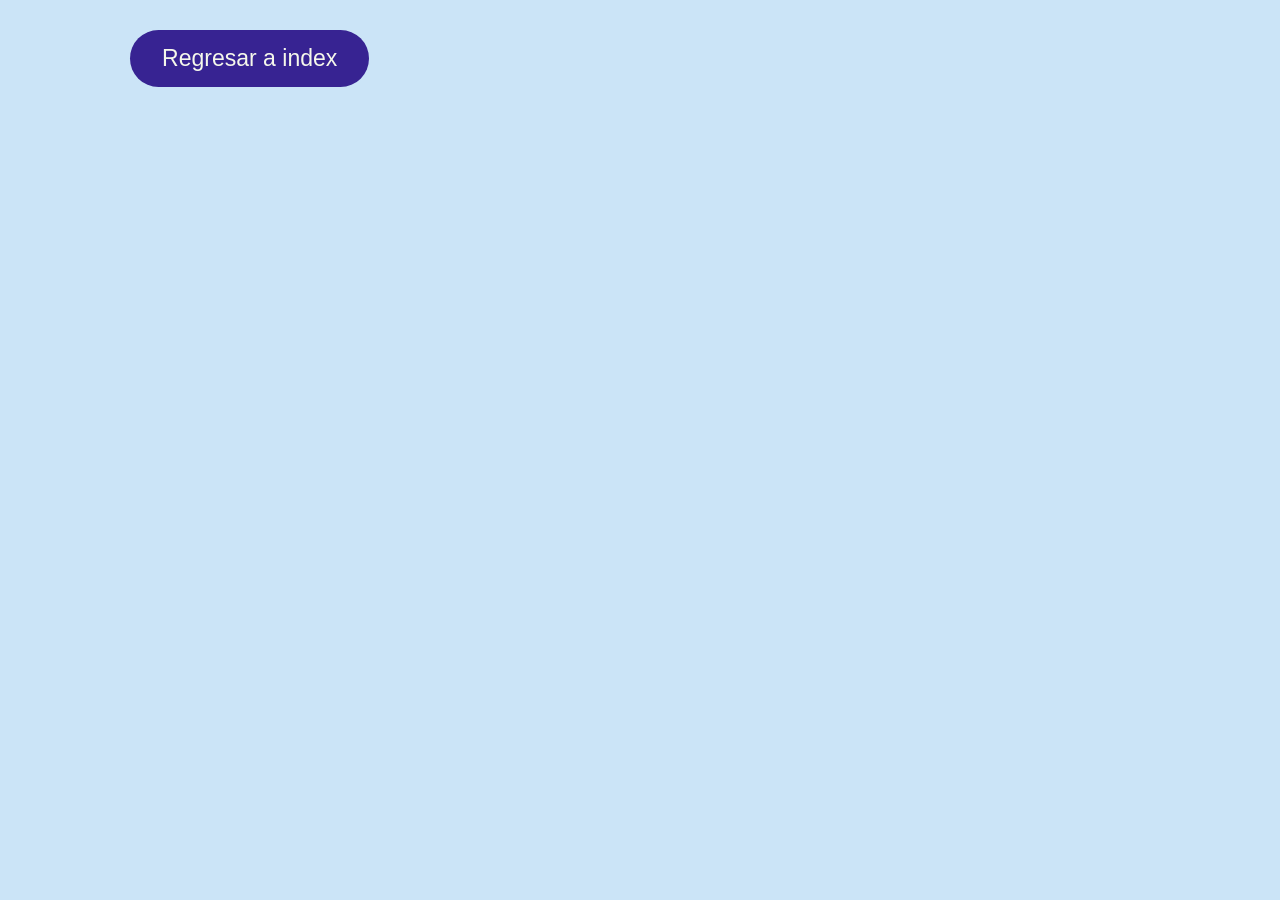
==== 19.html @ 4cc4e381 "Add navigation buttons and new activity pages for user interaction" ====
<!DOCTYPE html>
<html lang="en">
<head>
    <meta charset="UTF-8">
    <meta name="viewport" content="width=device-width, initial-scale=1.0">
    <title>Rodriguez Ley Actividad 19</title>
    <link rel="stylesheet" href="styles.css">
</head>
<body>
    <form action="">
        <input type="button" class="boton" value="Regresar a index" onclick="window.location.href='index.html';"> 
    </form>
    
</body>
</html>
---- styles.css ----
.boton {
    background-color: #372392; /* Green */
    border: none;
    color: rgb(245, 247, 235);
    padding: 15px 32px;
    text-align: center;
    text-decoration: none;
    display: inline-block;
    font-size: 16px;
    border-radius: 8in;
    margin: 4px 2px;
    cursor: pointer;
    font-size: larger;
}

body{
    background-color: #cbe4f7;
    font-family: Georgia, 'Times New Roman', Times, serif, sans-serif;
    font-size: larger;
    padding: auto;
    margin-left: 10%;
    margin-right: 10%;
    margin-top: 2%;
}
.navbar{
    background-color: #f5f6f2;
    color: #180c42;
    font-size: medium;
    cursor: pointer;
    border-radius: 2in;
}


.lista {
    background-color: #f5f6f2;
    color: #180c42;
    font-size: medium;
    cursor: pointer;
    border-radius: 2in;
    align-self: flex-end;
}

.textbox{
    background-color: #f5f6f2;
    color: #180c42;
    font-size: medium;
    cursor: text;
    border-radius: 2in;
}

.menu{
    background-color: #f5f6f2;
    color: #180c42;
    accent-color: #59c1e9;
    font-size: medium;
    cursor: pointer;
    border-radius: 2in;
    text-emphasis-color: #A9A9A9;
}

.campos{
    background-color: #f5f6f2;
    color: #180c42;
    font-size: medium;
    cursor: pointer;
    border-radius: 2in;
    accent-color: #584af6;
}

.datetime{
    background-color: #f5f6f2;
    color: #180c42;
    font-size: medium;
    cursor: pointer;
    border-radius: 2in;
    text-emphasis-color: #a22929;
}

.select{
    cursor: pointer;
    accent-color: #584af6;
}

table {
    border-collapse: collapse;
    width: 100%;
    border-color: #321890;
    border-width: 3px;
    font-size: larger;
    background-color: rgb(185, 221, 248);
    margin-trim: all;
    text-align: center;
}

.navbar-expand {
  @each $breakpoint in map-keys($grid-breakpoints) {
    $next: breakpoint-next($breakpoint, $grid-breakpoints);
    $infix: breakpoint-infix($next, $grid-breakpoints);

    // stylelint-disable-next-line scss/selector-no-union-class-name
    &#{$infix} {
      @include media-breakpoint-up($next) {
        flex-wrap: nowrap;
        justify-content: flex-start;

        .navbar-nav {
          flex-direction: row;

          .dropdown-menu {
            position: absolute;
          }

          .nav-link {
            padding-right: var(--#{$prefix}navbar-nav-link-padding-x);
            padding-left: var(--#{$prefix}navbar-nav-link-padding-x);
          }
        }

        .navbar-nav-scroll {
          overflow: visible;
        }

        .navbar-collapse {
          display: flex !important; // stylelint-disable-line declaration-no-important
          flex-basis: auto;
        }

        .navbar-toggler {
          display: none;
        }

        .offcanvas {
          // stylelint-disable declaration-no-important
          position: static;
          z-index: auto;
          flex-grow: 1;
          width: auto !important;
          height: auto !important;
          visibility: visible !important;
          background-color: transparent !important;
          border: 0 !important;
          transform: none !important;
          @include box-shadow(none);
          @include transition(none);
          // stylelint-enable declaration-no-important

          .offcanvas-header {
            display: none;
          }

          .offcanvas-body {
            display: flex;
            flex-grow: 0;
            padding: 0;
            overflow-y: visible;
          }
        }
      }
    }
  }
}
.list-group-item-#{$state} {
    --#{$prefix}list-group-color: var(--#{$prefix}#{$state}-text-emphasis);
    --#{$prefix}list-group-bg: var(--#{$prefix}#{$state}-bg-subtle);
    --#{$prefix}list-group-border-color: var(--#{$prefix}#{$state}-border-subtle);
    --#{$prefix}list-group-action-hover-color: var(--#{$prefix}emphasis-color);
    --#{$prefix}list-group-action-hover-bg: var(--#{$prefix}#{$state}-border-subtle);
    --#{$prefix}list-group-action-active-color: var(--#{$prefix}emphasis-color);
    --#{$prefix}list-group-action-active-bg: var(--#{$prefix}#{$state}-border-subtle);
    --#{$prefix}list-group-active-color: var(--#{$prefix}#{$state}-bg-subtle);
    --#{$prefix}list-group-active-bg: var(--#{$prefix}#{$state}-text-emphasis);
    --#{$prefix}list-group-active-border-color: var(--#{$prefix}#{$state}-text-emphasis);
  }
}
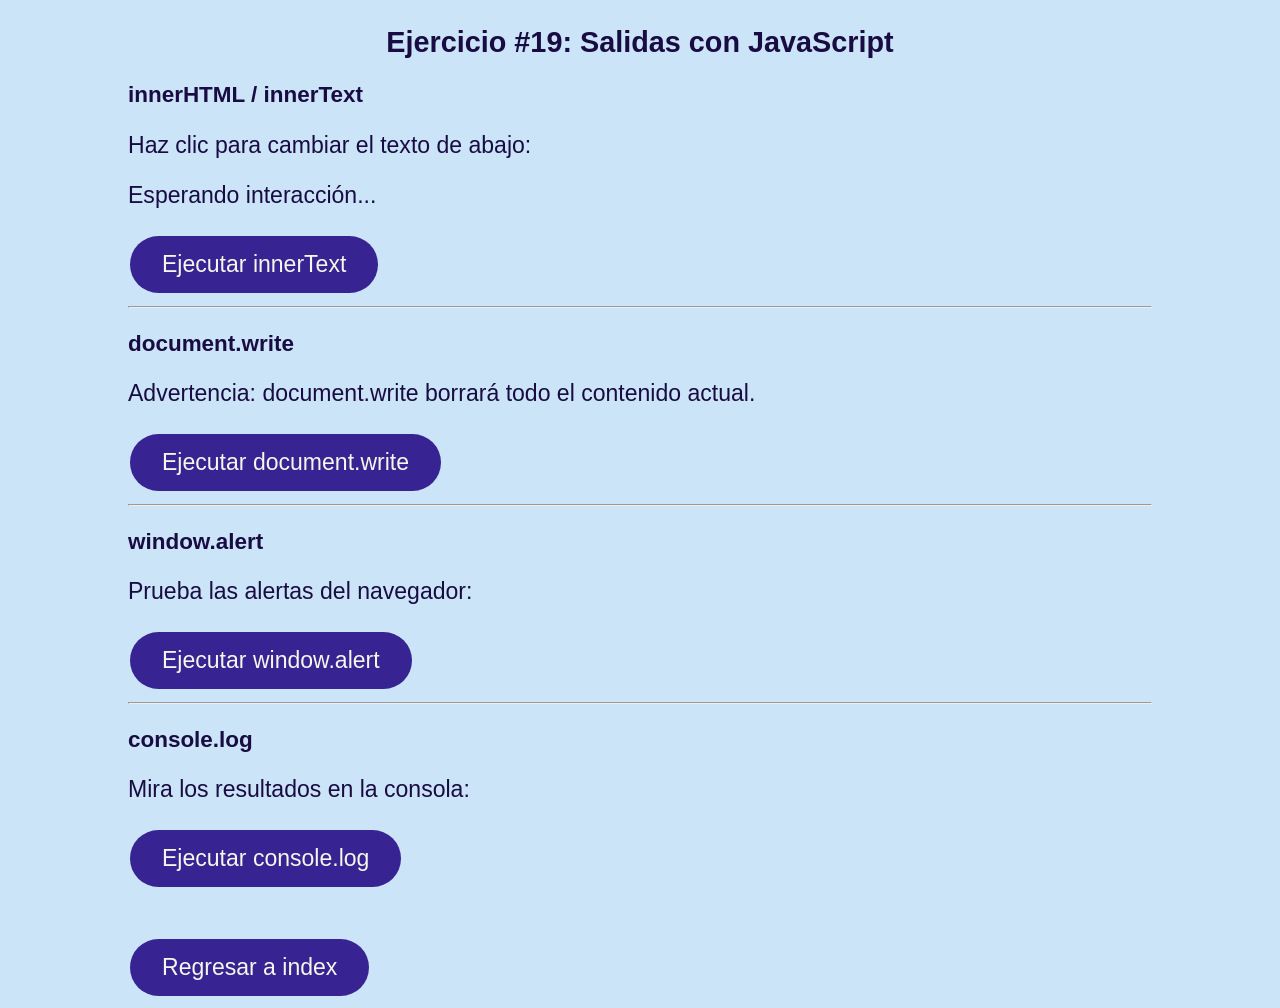
==== commit e2f52d5c: "Add JavaScript functions for interactive elements and enhance styling for headings and paragraphs" ====
--- a/19.html
+++ b/19.html
@@ -7,9 +7,49 @@
     <link rel="stylesheet" href="styles.css">
 </head>
 <body>
-    <form action="">
-        <input type="button" class="boton" value="Regresar a index" onclick="window.location.href='index.html';"> 
-    </form>
+    <h2>Ejercicio #19: Salidas con JavaScript</h2>
+
+    <h3>innerHTML / innerText</h3>
+    <p>Haz clic para cambiar el texto de abajo:</p>
+    <p id="demo">Esperando interacción...</p>
+    <button class="boton" onclick="cambiarTexto()">Ejecutar innerText</button>
+
+    <hr>
+    <h3>document.write</h3>
+    <p>Advertencia: document.write borrará todo el contenido actual.</p>
+    <button class="boton" onclick="ejecutarWrite()">Ejecutar document.write</button>
+
+    <hr>
+    <h3>window.alert</h3>
+    <p>Prueba las alertas del navegador:</p>
+    <button class="boton" onclick="ejecutarAlert()">Ejecutar window.alert</button>
+
+    <hr>
+    <h3>console.log</h3>
+    <p>Mira los resultados en la consola:</p>
+    <button class="boton" onclick="ejecutarConsole()">Ejecutar console.log</button>
+
+    <script>
+        function cambiarTexto() {
+            document.getElementById("demo").innerText = "¡Hola Mundo!";
+        }
+
+        function ejecutarWrite() {
+            document.write(5 + 6);
+            document.write("<br> <button onclick='window.location.reload()'>Volver a la página anterior</button>");
+        }
+
+        function ejecutarAlert() {
+            window.alert(5 + 6);
+        }
+
+        function ejecutarConsole() {
+            console.log("El resultado es: " + (5 + 6));
+        }
+    </script>
+<br><br><br>
+    <input type="button" class="boton" value="Regresar a index" onclick="window.location.href='index.html';"> 
+
     
 </body>
 </html>
--- a/styles.css
+++ b/styles.css
@@ -10,6 +10,23 @@
     border-radius: 8in;
     margin: 4px 2px;
     cursor: pointer;
+    font-size: larger;
+}
+
+h2{
+    text-align: center;
+    color: #180c42;
+    font-family: 'Segoe UI', Tahoma, Geneva, Verdana, sans-serif;
+}
+h3{
+    text-align: justify;
+    color: #180c42;
+    font-family: 'Segoe UI', Tahoma, Geneva, Verdana, sans-serif;
+}
+p{
+    text-align: justify;
+    color: #180c42;
+    font-family: 'Segoe UI', Tahoma, Geneva, Verdana, sans-serif;
     font-size: larger;
 }
 
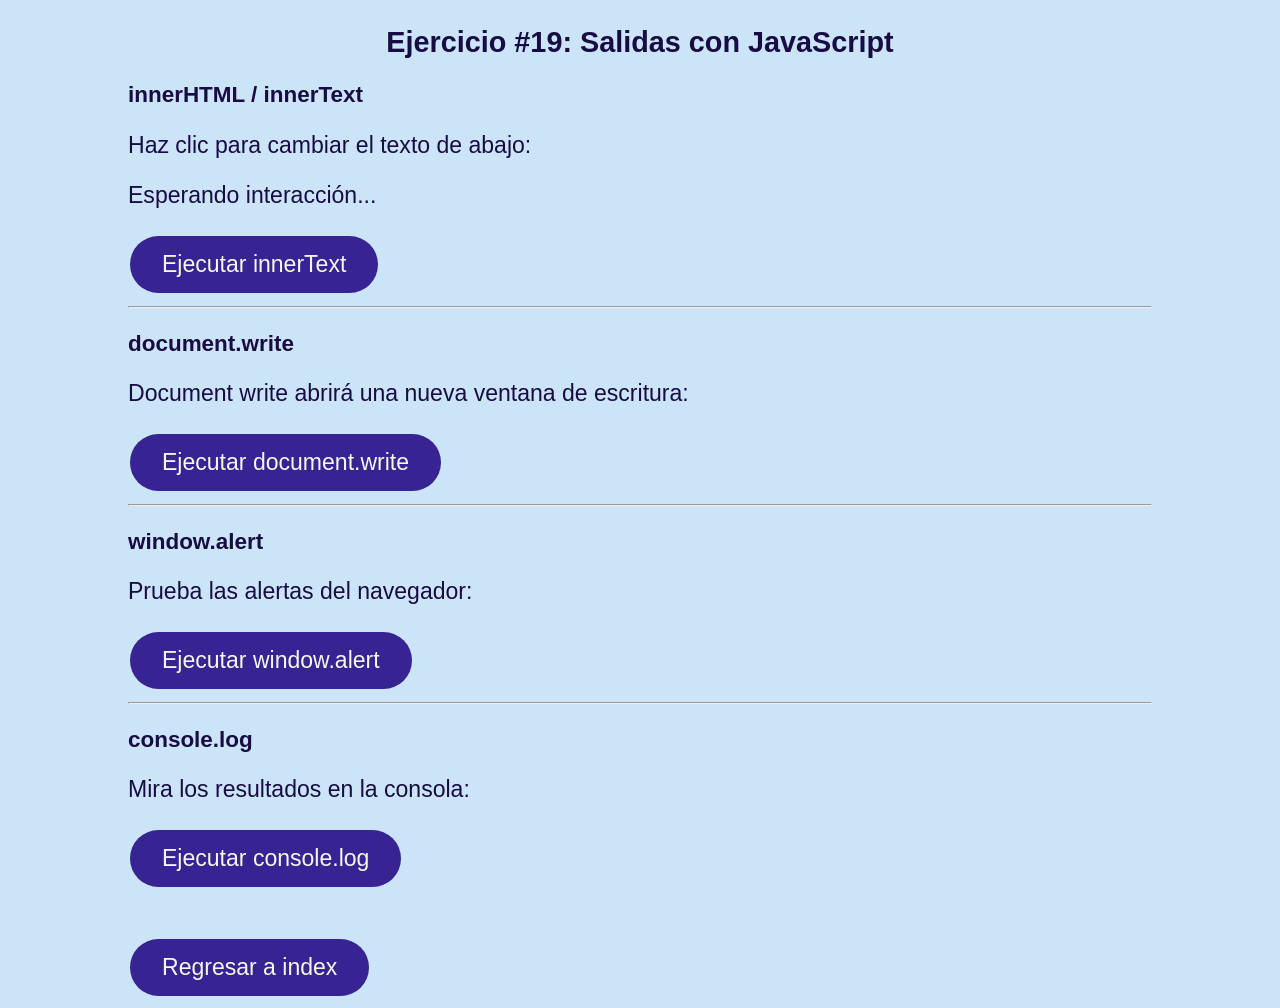
==== commit 98881714: "Update HTML files with new JavaScript functionality for variable operations and improve content desc" ====
--- a/19.html
+++ b/19.html
@@ -16,7 +16,7 @@
 
     <hr>
     <h3>document.write</h3>
-    <p>Advertencia: document.write borrará todo el contenido actual.</p>
+    <p>Document write abrirá una nueva ventana de escritura:</p>
     <button class="boton" onclick="ejecutarWrite()">Ejecutar document.write</button>
 
     <hr>
--- a/styles.css
+++ b/styles.css
@@ -12,6 +12,8 @@
     cursor: pointer;
     font-size: larger;
 }
+
+
 
 h2{
     text-align: center;
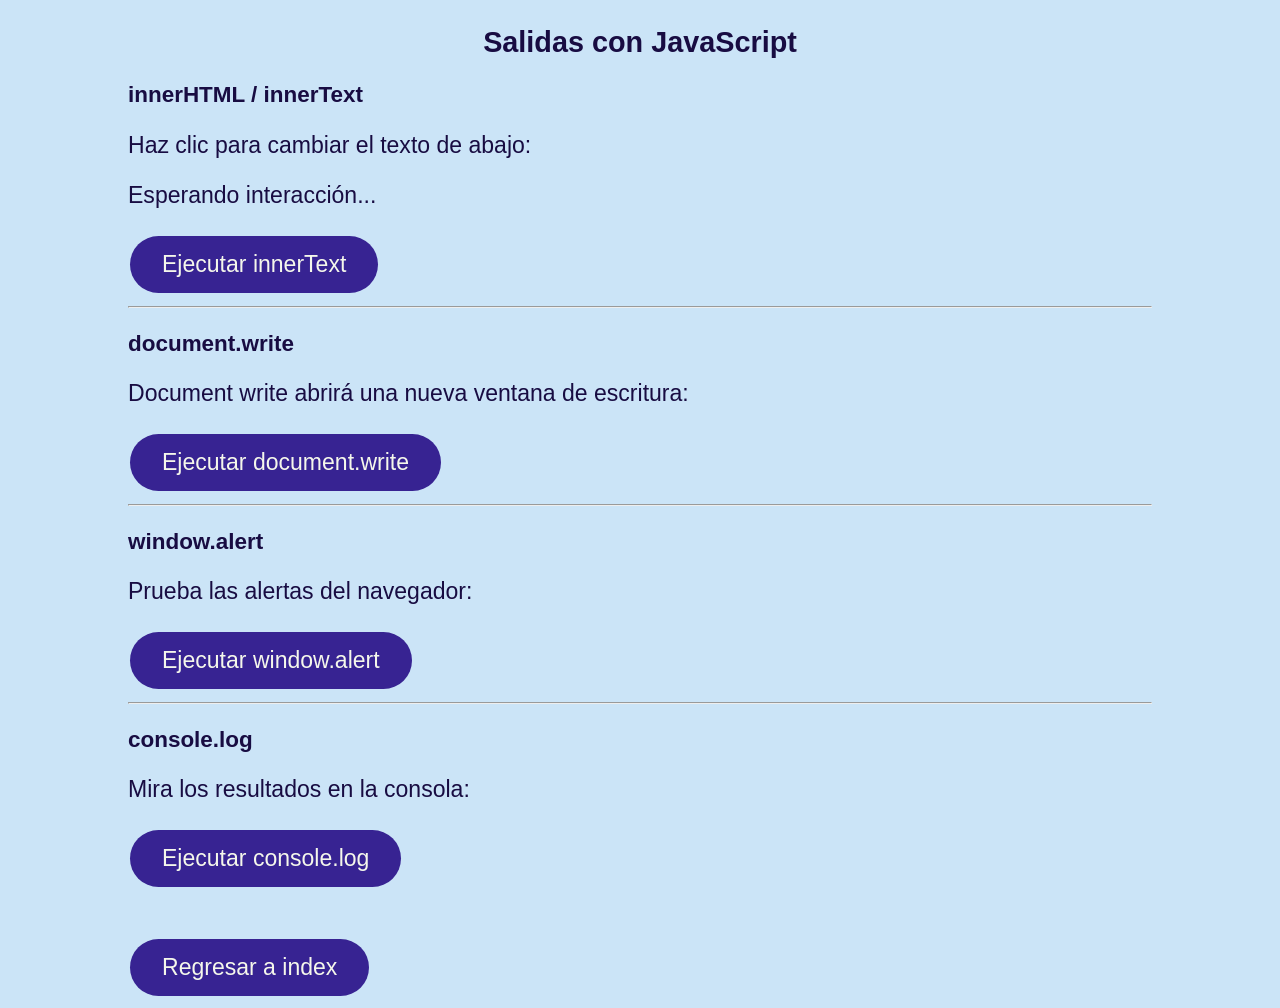
==== commit 93b41621: "Add new activity pages for JavaScript exercises; include functionality for date display and multipli" ====
--- a/19.html
+++ b/19.html
@@ -7,7 +7,7 @@
     <link rel="stylesheet" href="styles.css">
 </head>
 <body>
-    <h2>Ejercicio #19: Salidas con JavaScript</h2>
+    <h2>Salidas con JavaScript</h2>
 
     <h3>innerHTML / innerText</h3>
     <p>Haz clic para cambiar el texto de abajo:</p>
